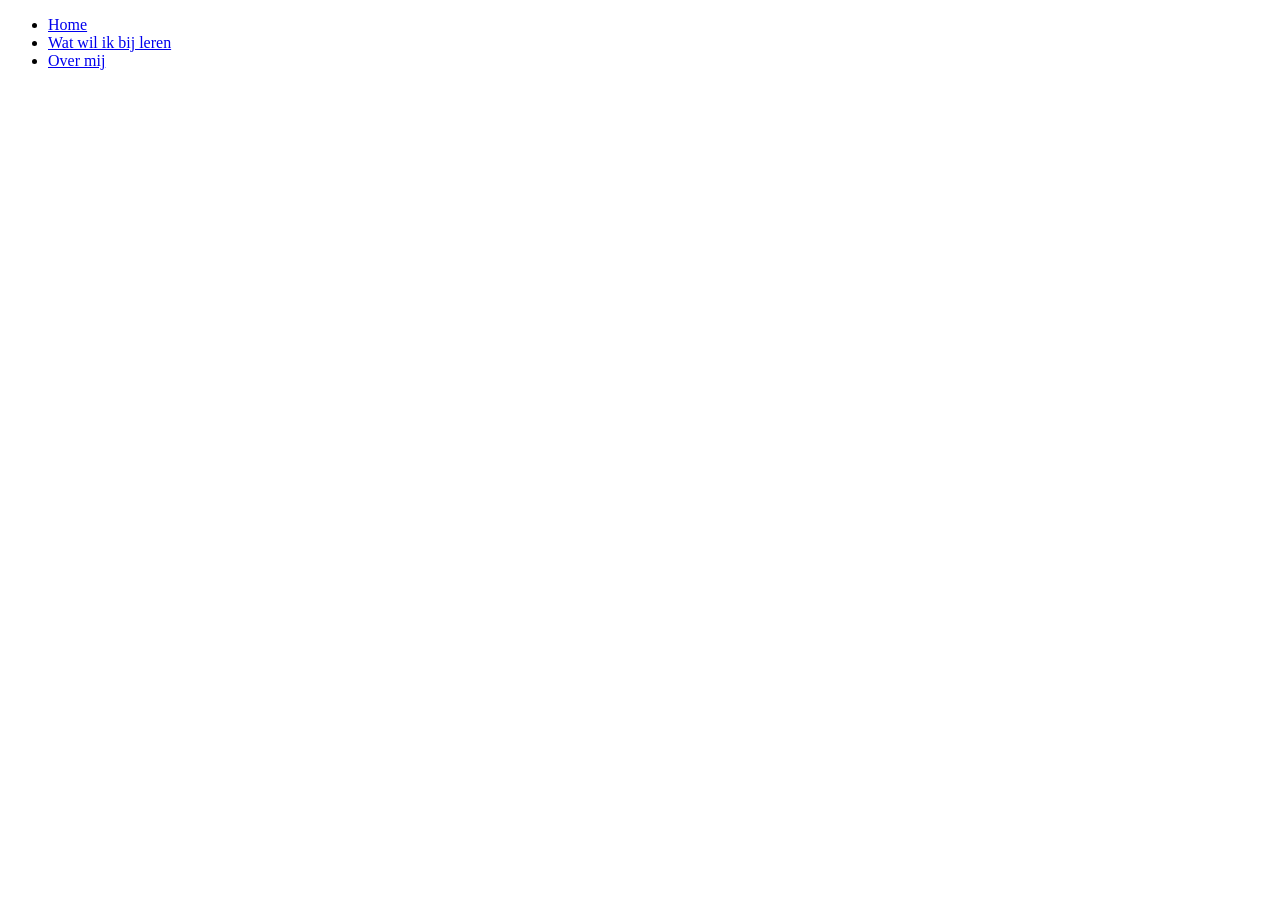
==== index.html @ 670a5ad7 "werkstuk begonnen" ====
<!-- nothing here -->
 <!DOCTYPE html>
 <html lang="en">
 <head>
    <meta charset="UTF-8">
    <meta name="viewport" content="width=device-width, initial-scale=1.0">
    <title>Home</title>
    <link rel="stylesheet" href="style.css">
 </head>
 <body>
<header class="header">
    <div class="container">

        <ul>
            <li><a href="index.html">Home</a></li>
            <li><a href="index2.html">Wat wil ik bij leren </a></li>
            <li><a href="index3.html">Over mij</a></li>

        </ul>

        <div class="hero">


        </div>

        <div class="about">

        </div>

        <div class="footer">

        </div>

    </div>

</header>








    
 </body>
 </html>
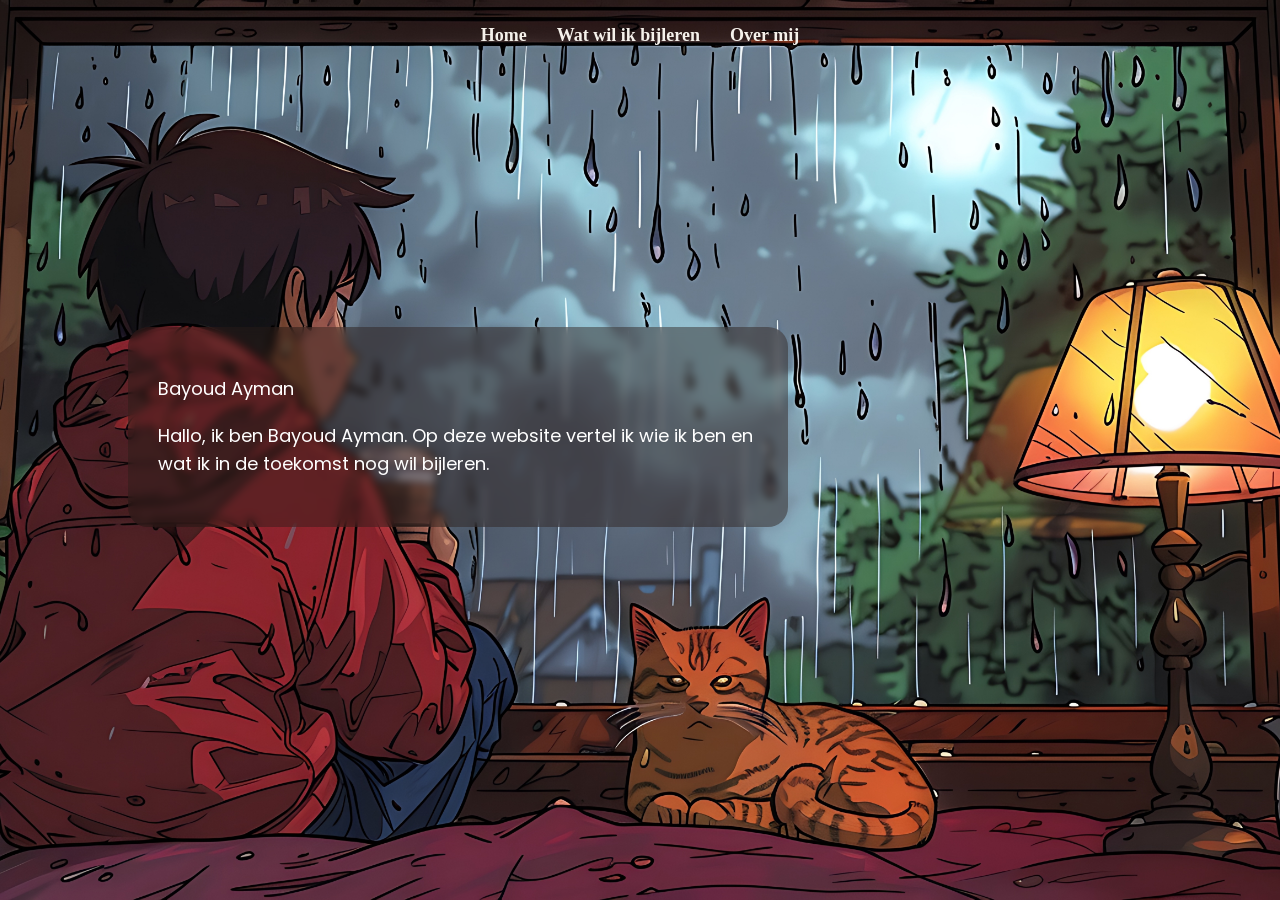
==== commit a37e8489: "1ste pagina gemaakt (basis elementen van pagina)" ====
--- a/index.html
+++ b/index.html
@@ -1,47 +1,51 @@
-<!-- nothing here -->
- <!DOCTYPE html>
- <html lang="en">
- <head>
+<!DOCTYPE html>
+<html lang="nl">
+<head>
     <meta charset="UTF-8">
     <meta name="viewport" content="width=device-width, initial-scale=1.0">
     <title>Home</title>
     <link rel="stylesheet" href="style.css">
- </head>
- <body>
-<header class="header">
-    <div class="container">
+    <link href="https://fonts.googleapis.com/css2?family=Bebas+Neue&family=Lato:ital,wght@0,100;0,300;0,400;0,700;0,900;1,100;1,300;1,400;1,700;1,900&family=Oxygen:wght@400;700&family=Poppins:ital,wght@0,100;0,200;0,300;0,400;0,500;0,600;0,700;0,800;0,900;1,100;1,200;1,300;1,400;1,500;1,600;1,700;1,800;1,900&display=swap" rel="stylesheet">
 
-        <ul>
-            <li><a href="index.html">Home</a></li>
-            <li><a href="index2.html">Wat wil ik bij leren </a></li>
-            <li><a href="index3.html">Over mij</a></li>
+</head>
+<body>
 
-        </ul>
+    <header class="header">
+        <div class="container">
+            <nav>
+                <ul>
+                    <li><a href="index.html">Home</a></li>
+                    <li><a href="bijleren.html">Wat wil ik bijleren</a></li>
+                    <li><a href="overmij.html">Over mij</a></li>
+                </ul>
+            </nav>
+        </div>
+    </header>
 
-        <div class="hero">
+    <main>
+        <section class="hero">
+            <div class="hero-container">
+                <div class="hero-text">
+                    <p>Bayoud Ayman</p>
+                    <p>
+                        Hallo, ik ben Bayoud Ayman. Op deze website vertel ik wie ik ben
+                        en wat ik in de toekomst nog wil bijleren.
+                    </p>
+                </div>
+                <div class="hero-image">
+                    <img src="images/background.jpeg" alt="" srcset="">
 
+                </div>
+            </div>
+            
+        </section>
 
-        </div>
+        <section class="about">
+        </section>
+    </main>
 
-        <div class="about">
+    <footer class="footer">
+    </footer>
 
-        </div>
-
-        <div class="footer">
-
-        </div>
-
-    </div>
-
-</header>
-
-
-
-
-
-
-
-
-    
- </body>
- </html>+</body>
+</html>
--- a/style.css
+++ b/style.css
@@ -0,0 +1,101 @@
+:root {
+    --donker: #2b1e1a;
+    --bruin: #5c3b2e;
+    --warm-oranje: #d88b4a;
+    --zacht-geel: #f1c56b;
+    --groen: #4f6b4f;
+    --blauwgrijs: #7c8ea0;
+    --wit-zacht: #f5f1eb;
+}
+
+body {
+    margin: 0;
+    
+    background-image: url("images/background.jpg");
+    background-size: cover;
+    background-position: center;
+    background-repeat: no-repeat;
+    background-attachment: fixed;
+    color: white;
+}
+
+body{
+    font-family: 'Poppins', sans-serif;
+}
+
+
+
+
+
+
+.overlay {
+    min-height: 100vh;
+    background: rgba(20, 20, 20, 0.45);
+}
+
+.container {
+    width: 90%;
+    max-width: 1100px;
+    margin: 0 auto;
+}
+
+.header {
+    padding: 20px 0px;
+    font: bold 24px 'Georgia', serif;
+    
+
+}
+
+nav ul {
+    list-style: none;
+    display: flex;
+    justify-content: center;
+    gap: 30px;
+    padding: 0;
+    margin: 0;
+}
+
+nav a {
+    text-decoration: none;
+    color: var(--wit-zacht);
+    font-size: 18px;
+    transition: 0.3s;
+}
+
+nav a:hover {
+    color: var(--zacht-geel);
+}
+
+.hero {
+    min-height: 80vh;
+    display: flex;
+    align-items: center;
+}
+
+.hero-container {
+    width: 80%;
+    max-width: 1100px;
+    margin: 0 auto;
+    display: flex;
+    align-items: center;
+}
+
+.hero-text {
+    max-width: 600px;
+    background: rgba(43, 30, 26, 0.45);
+    padding: 30px;
+    border-radius: 20px;
+    backdrop-filter: blur(4px);
+}
+
+.hero-text h1 {
+    font-size: 48px;
+    margin-bottom: 15px;
+    color: var(--zacht-geel);
+}
+
+.hero-text p {
+    font-size: 18px;
+    line-height: 1.6;
+    color: white;
+}
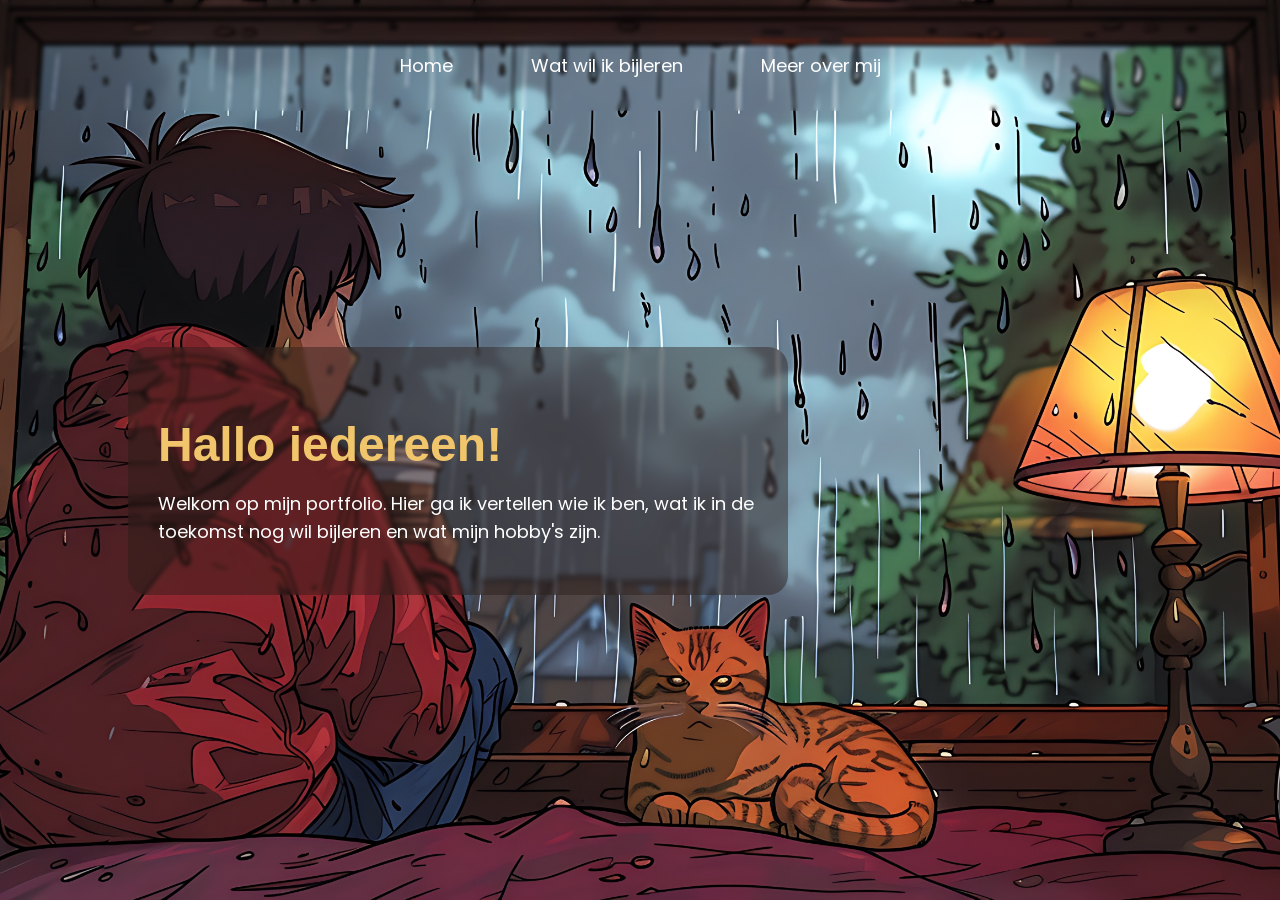
==== commit 75e2c278: "1ste pagina klaar +begin 2de pagina" ====
--- a/index.html
+++ b/index.html
@@ -6,7 +6,6 @@
     <title>Home</title>
     <link rel="stylesheet" href="style.css">
     <link href="https://fonts.googleapis.com/css2?family=Bebas+Neue&family=Lato:ital,wght@0,100;0,300;0,400;0,700;0,900;1,100;1,300;1,400;1,700;1,900&family=Oxygen:wght@400;700&family=Poppins:ital,wght@0,100;0,200;0,300;0,400;0,500;0,600;0,700;0,800;0,900;1,100;1,200;1,300;1,400;1,500;1,600;1,700;1,800;1,900&display=swap" rel="stylesheet">
-
 </head>
 <body>
 
@@ -14,10 +13,9 @@
         <div class="container">
             <nav>
                 <ul>
-                    <li><a href="index.html">Home</a></li>
-                    <li><a href="bijleren.html">Wat wil ik bijleren</a></li>
-                    <li><a href="overmij.html">Over mij</a></li>
-                </ul>
+                <a href="index.html" class="btn">Home</a>
+                <a href="bijleren.html" class="btn">Wat wil ik bijleren</a>
+                <a href="overmij.html" class="btn">Meer over mij</a>
             </nav>
         </div>
     </header>
@@ -26,16 +24,13 @@
         <section class="hero">
             <div class="hero-container">
                 <div class="hero-text">
-                    <p>Bayoud Ayman</p>
+                    <h1>Hallo iedereen!</h1>
                     <p>
-                        Hallo, ik ben Bayoud Ayman. Op deze website vertel ik wie ik ben
-                        en wat ik in de toekomst nog wil bijleren.
+                        Welkom op mijn portfolio. Hier ga ik vertellen wie ik ben,
+                        wat ik in de toekomst nog wil bijleren en wat mijn hobby's zijn.
                     </p>
                 </div>
-                <div class="hero-image">
-                    <img src="images/background.jpeg" alt="" srcset="">
-
-                </div>
+                
             </div>
             
         </section>
--- a/style.css
+++ b/style.css
@@ -21,8 +21,15 @@
 
 body{
     font-family: 'Poppins', sans-serif;
+    
+
 }
 
+.header{
+
+    border-radius: 3px;
+    backdrop-filter: blur(2px);
+}
 
 
 
@@ -37,11 +44,12 @@
     width: 90%;
     max-width: 1100px;
     margin: 0 auto;
+    
 }
 
 .header {
     padding: 20px 0px;
-    font: bold 24px 'Georgia', serif;
+    font:  'Georgia', serif;
     
 
 }
@@ -85,7 +93,7 @@
     background: rgba(43, 30, 26, 0.45);
     padding: 30px;
     border-radius: 20px;
-    backdrop-filter: blur(4px);
+    backdrop-filter: blur(2px);
 }
 
 .hero-text h1 {
@@ -98,4 +106,44 @@
     font-size: 18px;
     line-height: 1.6;
     color: white;
+}
+.btn {
+    display: inline-block;
+    margin-top: 20px;
+    padding: 12px 24px;
+    
+    color: white;
+    text-decoration: none;
+    border-radius: 12px;
+    transition: 0.3s;
+}
+
+.btn:hover {
+    background-color:var(dark yellow);
+    color: var(--donker);
+    color: white;
+}
+
+
+
+
+
+
+
+
+
+@media (max-width: 768px) {
+    .hero-container {
+        flex-direction: column;
+        text-align: center;
+    }
+
+    .hero-text h1 {
+        font-size: 36px;
+    }
+
+    nav ul {
+        flex-direction: column;
+        gap: 15px;
+    }
 }
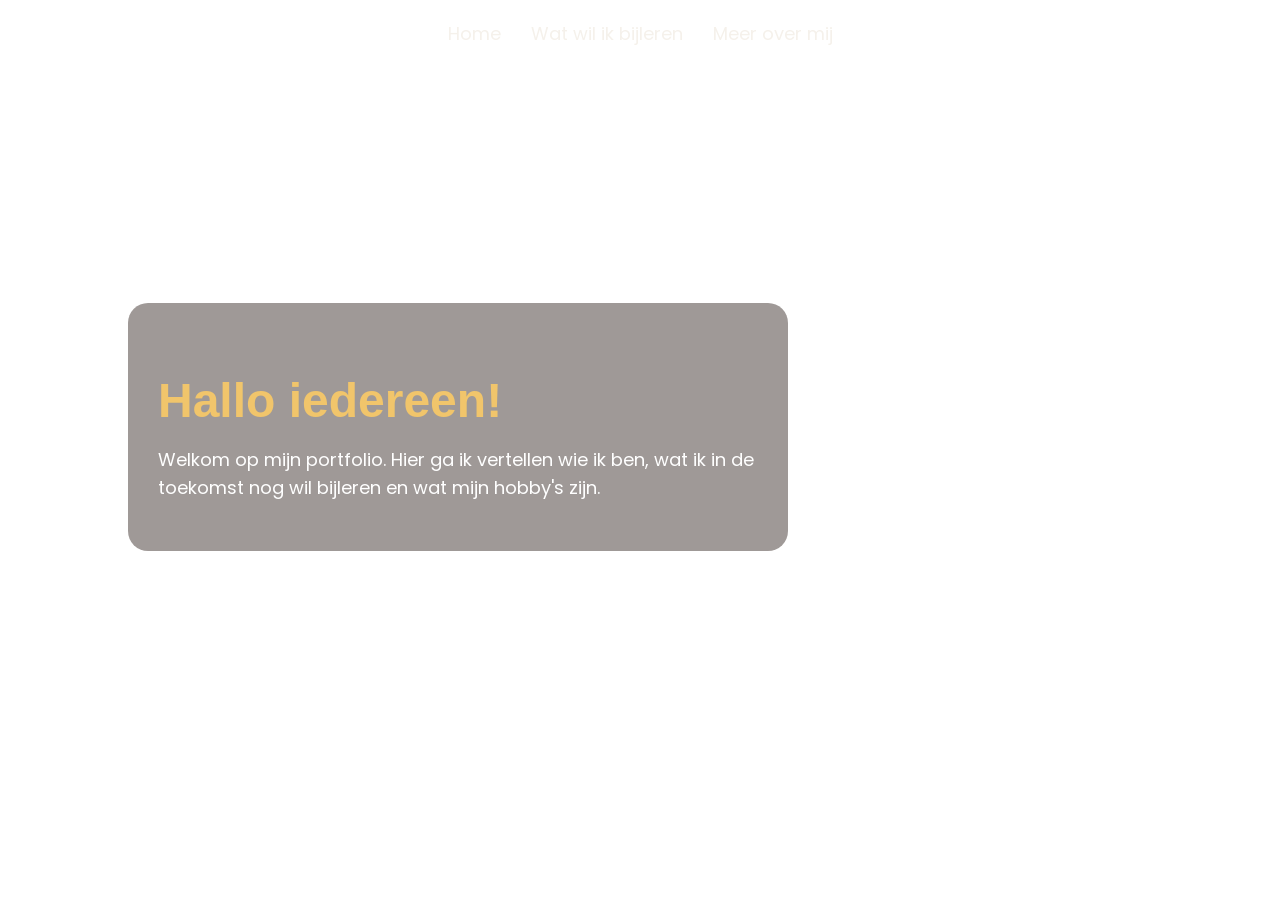
==== commit 824f7015: "met pagina 3 bezig" ====
--- a/index.html
+++ b/index.html
@@ -4,7 +4,7 @@
     <meta charset="UTF-8">
     <meta name="viewport" content="width=device-width, initial-scale=1.0">
     <title>Home</title>
-    <link rel="stylesheet" href="style.css">
+    <link rel="stylesheet" href="css/style.css">
     <link href="https://fonts.googleapis.com/css2?family=Bebas+Neue&family=Lato:ital,wght@0,100;0,300;0,400;0,700;0,900;1,100;1,300;1,400;1,700;1,900&family=Oxygen:wght@400;700&family=Poppins:ital,wght@0,100;0,200;0,300;0,400;0,500;0,600;0,700;0,800;0,900;1,100;1,200;1,300;1,400;1,500;1,600;1,700;1,800;1,900&display=swap" rel="stylesheet">
 </head>
 <body>
--- a/css/style.css
+++ b/css/style.css
@@ -0,0 +1,226 @@
+:root {
+    --donker: #2b1e1a;
+    --bruin: #5c3b2e;
+    --warm-oranje: #d88b4a;
+    --zacht-geel: #f1c56b;
+    --groen: #4f6b4f;
+    --blauwgrijs: #7c8ea0;
+    --wit-zacht: #f5f1eb;
+}
+
+body {
+    margin: 0;
+    
+    background-image: url("images/background.jpg");
+    background-size: cover;
+    background-position: center;
+    background-repeat: no-repeat;
+    background-attachment: fixed;
+    color: white;
+}
+
+body{
+    font-family: 'Poppins', sans-serif;
+    
+
+}
+
+.header{
+
+    border-radius: 3px;
+    backdrop-filter: blur(2px);
+}
+
+
+
+
+
+.overlay {
+    min-height: 100vh;
+    background: rgba(20, 20, 20, 0.45);
+}
+
+.container {
+    width: 90%;
+    max-width: 1100px;
+    margin: 0 auto;
+    
+}
+
+.header {
+    padding: 20px 0px;
+    font:  'Georgia', serif;
+    
+
+}
+
+nav ul {
+    list-style: none;
+    display: flex;
+    justify-content: center;
+    gap: 30px;
+    padding: 0;
+    margin: 0;
+}
+
+nav a {
+    text-decoration: none;
+    color: var(--wit-zacht);
+    font-size: 18px;
+    transition: 0.3s;
+}
+
+nav a:hover {
+    color: var(--zacht-geel);
+}
+
+.hero {
+    min-height: 80vh;
+    display: flex;
+    align-items: center;
+}
+
+.hero-container {
+    width: 80%;
+    max-width: 1100px;
+    margin: 0 auto;
+    display: flex;
+    align-items: center;
+}
+
+.hero-text {
+    max-width: 600px;
+    background: rgba(43, 30, 26, 0.45);
+    padding: 30px;
+    border-radius: 20px;
+    backdrop-filter: blur(2px);
+}
+
+.hero-text h1 {
+    font-size: 48px;
+    margin-bottom: 15px;
+    color: var(--zacht-geel);
+}
+
+.hero-text p {
+    font-size: 18px;
+    line-height: 1.6;
+    color: white;
+}
+
+
+
+
+
+
+
+
+.learn-section {
+    padding: 80px 0;
+}
+
+.learn-section h1 {
+    text-align: center;
+    font-size: 42px;
+    color: var(--zacht-geel);
+    margin-bottom: 20px;
+}
+
+.intro {
+    max-width: 700px;
+    margin: 0 auto 50px auto;
+    text-align: center;
+    font-size: 18px;
+    line-height: 1.6;
+    background: rgba(43, 30, 26, 0.45);
+    padding: 25px;
+    border-radius: 20px;
+    backdrop-filter: blur(2px);
+}
+
+.card-grid {
+    width: 80%;
+    max-width: 1100px;
+    margin: 0 auto;
+    display: flex;
+    justify-content: center;
+    gap: 30px;
+    flex-wrap: wrap;
+}
+
+.learn-card {
+    width: 300px;
+    background: rgba(43, 30, 26, 0.45);
+    border-radius: 20px;
+    backdrop-filter: blur(2px);
+    overflow: hidden;
+    transition: 0.3s;
+}
+
+.learn-card:hover {
+    transform: translateY(-8px);
+}
+
+.learn-card img {
+    width: 100%;
+    height: 200px;
+    object-fit: cover;
+    display: block;
+}
+
+.learn-card h2 {
+    font-size: 24px;
+    color: var(--zacht-geel);
+    margin: 20px 20px 10px 20px;
+}
+
+.learn-card p {
+    font-size: 16px;
+    line-height: 1.5;
+    margin: 0 20px 20px 20px;
+    color: white;
+}
+
+@media (max-width: 768px) {
+    .learn-section h1 {
+        font-size: 32px;
+    }
+
+    .intro {
+        font-size: 16px;
+        padding: 20px;
+        width: 90%;
+    }
+
+    .card-grid {
+        width: 90%;
+        flex-direction: column;
+        align-items: center;
+    }
+
+    .learn-card {
+        width: 100%;
+        max-width: 350px;
+    }
+}
+
+
+
+
+
+
+@media (max-width: 768px) {
+    .hero-container {
+        flex-direction: column;
+        text-align: center;
+    }
+
+    .hero-text h1 {
+        font-size: 36px;
+    }
+
+    nav ul {
+        flex-direction: column;
+        gap: 15px;
+    }
+}
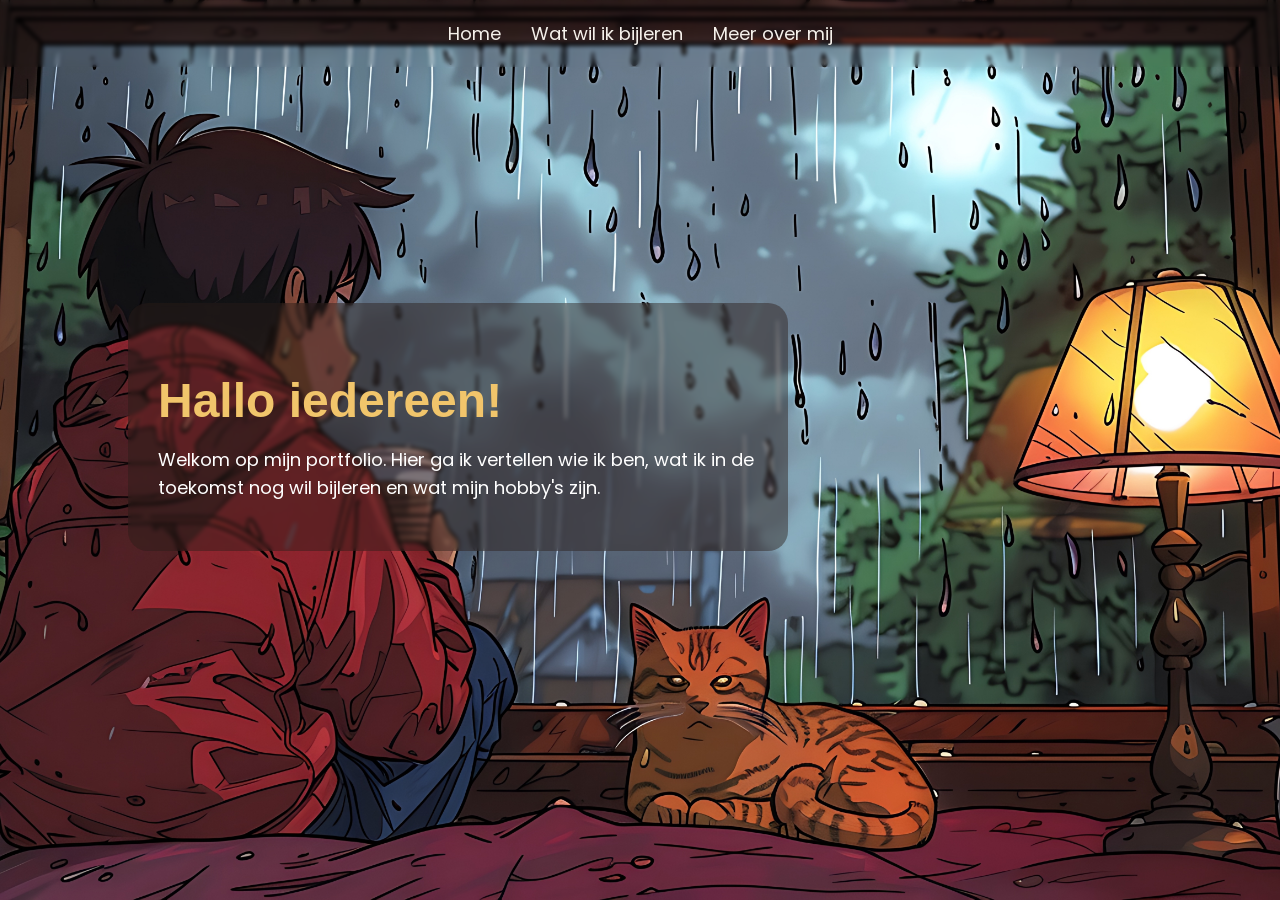
==== commit a2ae995f: "backg ingesteld" ====
--- a/index.html
+++ b/index.html
@@ -4,7 +4,7 @@
     <meta charset="UTF-8">
     <meta name="viewport" content="width=device-width, initial-scale=1.0">
     <title>Home</title>
-    <link rel="stylesheet" href="css/style.css">
+    <link rel="stylesheet" href="style.css">
     <link href="https://fonts.googleapis.com/css2?family=Bebas+Neue&family=Lato:ital,wght@0,100;0,300;0,400;0,700;0,900;1,100;1,300;1,400;1,700;1,900&family=Oxygen:wght@400;700&family=Poppins:ital,wght@0,100;0,200;0,300;0,400;0,500;0,600;0,700;0,800;0,900;1,100;1,200;1,300;1,400;1,500;1,600;1,700;1,800;1,900&display=swap" rel="stylesheet">
 </head>
 <body>
--- a/style.css
+++ b/style.css
@@ -0,0 +1,226 @@
+:root {
+    --donker: #2b1e1a;
+    --bruin: #5c3b2e;
+    --warm-oranje: #d88b4a;
+    --zacht-geel: #f1c56b;
+    --groen: #4f6b4f;
+    --blauwgrijs: #7c8ea0;
+    --wit-zacht: #f5f1eb;
+}
+
+body {
+    margin: 0;
+    
+    background-image: url("images/background.jpg");
+    background-size: cover;
+    background-position: center;
+    background-repeat: no-repeat;
+    background-attachment: fixed;
+    color: white;
+}
+
+body{
+    font-family: 'Poppins', sans-serif;
+    
+
+}
+
+.header{
+
+    border-radius: 3px;
+    backdrop-filter: blur(2px);
+}
+
+
+
+
+
+.overlay {
+    min-height: 100vh;
+    background: rgba(20, 20, 20, 0.45);
+}
+
+.container {
+    width: 90%;
+    max-width: 1100px;
+    margin: 0 auto;
+    
+}
+
+.header {
+    padding: 20px 0px;
+    font:  'Georgia', serif;
+    
+
+}
+
+nav ul {
+    list-style: none;
+    display: flex;
+    justify-content: center;
+    gap: 30px;
+    padding: 0;
+    margin: 0;
+}
+
+nav a {
+    text-decoration: none;
+    color: var(--wit-zacht);
+    font-size: 18px;
+    transition: 0.3s;
+}
+
+nav a:hover {
+    color: var(--zacht-geel);
+}
+
+.hero {
+    min-height: 80vh;
+    display: flex;
+    align-items: center;
+}
+
+.hero-container {
+    width: 80%;
+    max-width: 1100px;
+    margin: 0 auto;
+    display: flex;
+    align-items: center;
+}
+
+.hero-text {
+    max-width: 600px;
+    background: rgba(43, 30, 26, 0.45);
+    padding: 30px;
+    border-radius: 20px;
+    backdrop-filter: blur(2px);
+}
+
+.hero-text h1 {
+    font-size: 48px;
+    margin-bottom: 15px;
+    color: var(--zacht-geel);
+}
+
+.hero-text p {
+    font-size: 18px;
+    line-height: 1.6;
+    color: white;
+}
+
+
+
+
+
+
+
+
+.learn-section {
+    padding: 80px 0;
+}
+
+.learn-section h1 {
+    text-align: center;
+    font-size: 42px;
+    color: var(--zacht-geel);
+    margin-bottom: 20px;
+}
+
+.intro {
+    max-width: 700px;
+    margin: 0 auto 50px auto;
+    text-align: center;
+    font-size: 18px;
+    line-height: 1.6;
+    background: rgba(43, 30, 26, 0.45);
+    padding: 25px;
+    border-radius: 20px;
+    backdrop-filter: blur(2px);
+}
+
+.card-grid {
+    width: 80%;
+    max-width: 1100px;
+    margin: 0 auto;
+    display: flex;
+    justify-content: center;
+    gap: 30px;
+    flex-wrap: wrap;
+}
+
+.learn-card {
+    width: 300px;
+    background: rgba(43, 30, 26, 0.45);
+    border-radius: 20px;
+    backdrop-filter: blur(2px);
+    overflow: hidden;
+    transition: 0.3s;
+}
+
+.learn-card:hover {
+    transform: translateY(-8px);
+}
+
+.learn-card img {
+    width: 100%;
+    height: 200px;
+    object-fit: cover;
+    display: block;
+}
+
+.learn-card h2 {
+    font-size: 24px;
+    color: var(--zacht-geel);
+    margin: 20px 20px 10px 20px;
+}
+
+.learn-card p {
+    font-size: 16px;
+    line-height: 1.5;
+    margin: 0 20px 20px 20px;
+    color: white;
+}
+
+@media (max-width: 768px) {
+    .learn-section h1 {
+        font-size: 32px;
+    }
+
+    .intro {
+        font-size: 16px;
+        padding: 20px;
+        width: 90%;
+    }
+
+    .card-grid {
+        width: 90%;
+        flex-direction: column;
+        align-items: center;
+    }
+
+    .learn-card {
+        width: 100%;
+        max-width: 350px;
+    }
+}
+
+
+
+
+
+
+@media (max-width: 768px) {
+    .hero-container {
+        flex-direction: column;
+        text-align: center;
+    }
+
+    .hero-text h1 {
+        font-size: 36px;
+    }
+
+    nav ul {
+        flex-direction: column;
+        gap: 15px;
+    }
+}
